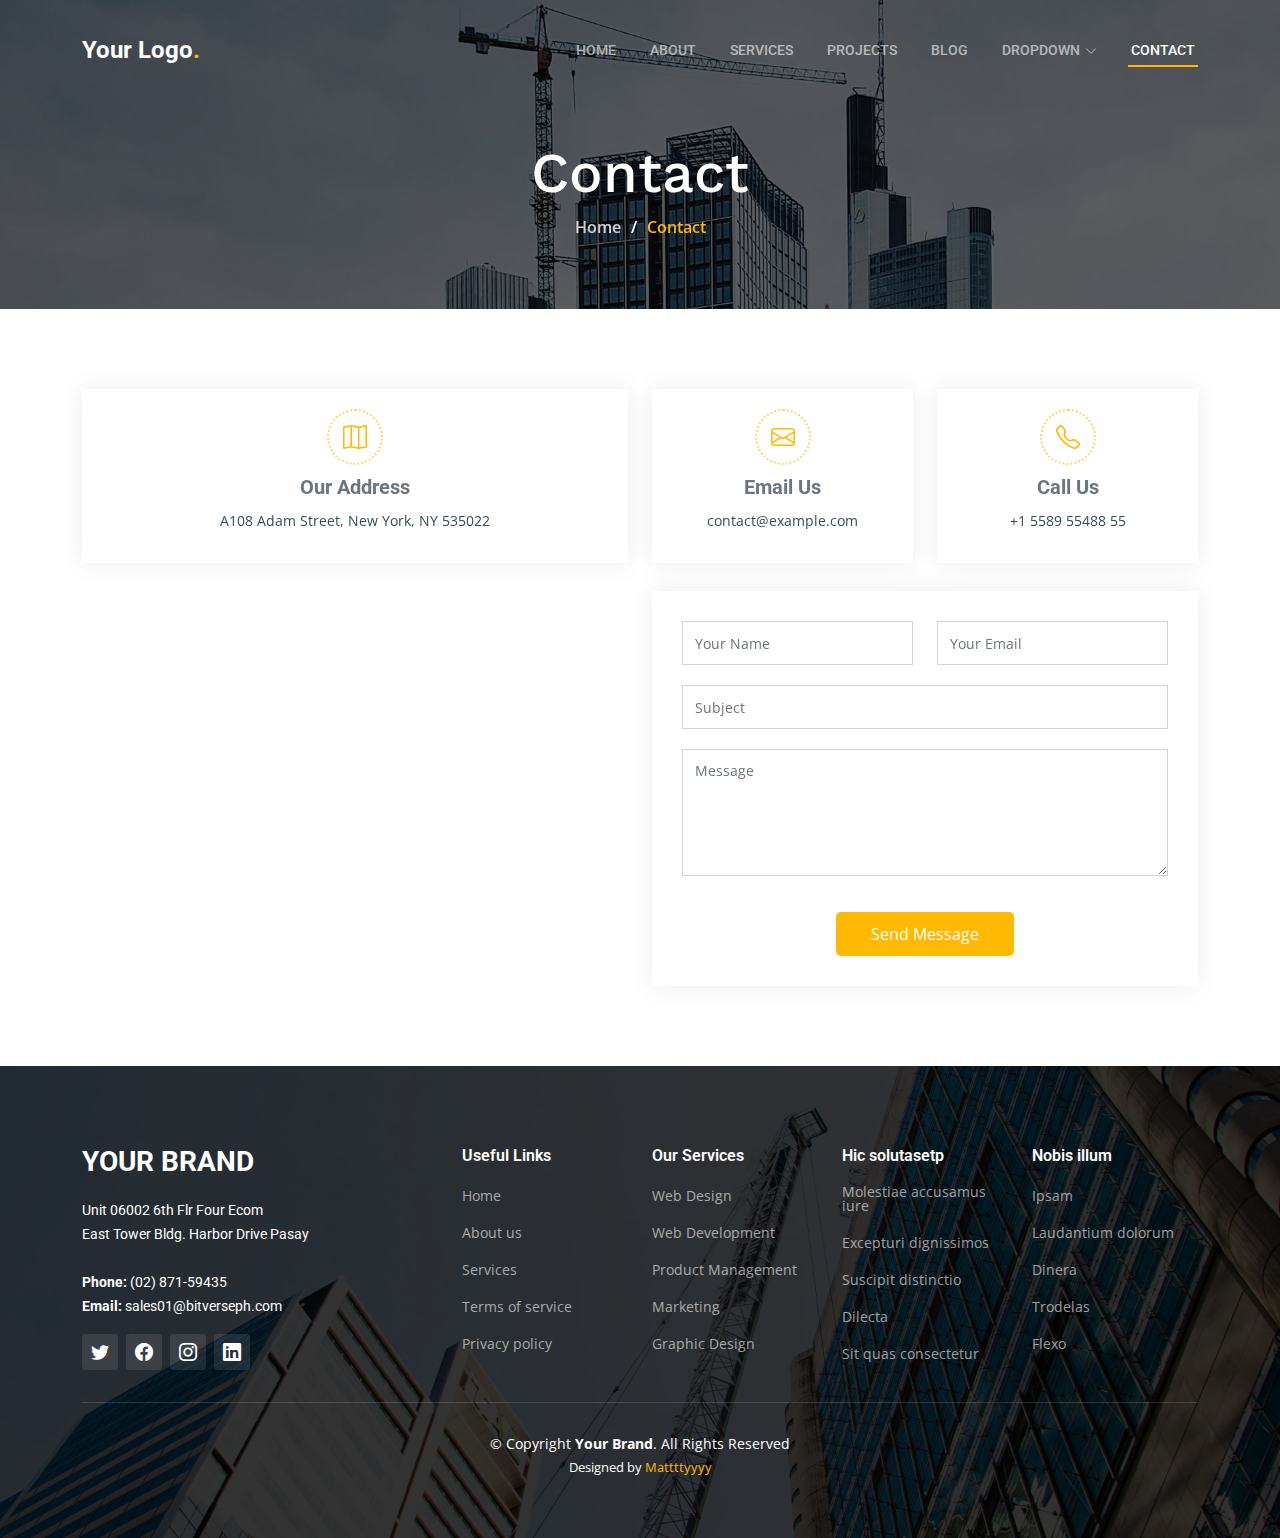
==== contact.html @ 92b9a527 "feat: init commit" ====
<!DOCTYPE html>
<html lang="en">

<head>
  <meta charset="utf-8">
  <meta content="width=device-width, initial-scale=1.0" name="viewport">

  <title>Your Brand - Contact</title>
  <meta content="" name="description">
  <meta content="" name="keywords">

  <!-- Favicons -->
  <link href="assets/img/favicon.png" rel="icon">
  <link href="assets/img/apple-touch-icon.png" rel="apple-touch-icon">

  <!-- Google Fonts -->
  <link rel="preconnect" href="https://fonts.googleapis.com">
  <link rel="preconnect" href="https://fonts.gstatic.com" crossorigin>
  <link href="https://fonts.googleapis.com/css2?family=Open+Sans:ital,wght@0,300;0,400;0,500;0,600;0,700;1,300;1,400;1,600;1,700&family=Roboto:ital,wght@0,300;0,400;0,500;0,600;0,700;1,300;1,400;1,500;1,600;1,700&family=Work+Sans:ital,wght@0,300;0,400;0,500;0,600;0,700;1,300;1,400;1,500;1,600;1,700&display=swap" rel="stylesheet">

  <!-- Vendor CSS Files -->
  <link href="assets/vendor/bootstrap/css/bootstrap.min.css" rel="stylesheet">
  <link href="assets/vendor/bootstrap-icons/bootstrap-icons.css" rel="stylesheet">
  <link href="assets/vendor/fontawesome-free/css/all.min.css" rel="stylesheet">
  <link href="assets/vendor/aos/aos.css" rel="stylesheet">
  <link href="assets/vendor/glightbox/css/glightbox.min.css" rel="stylesheet">
  <link href="assets/vendor/swiper/swiper-bundle.min.css" rel="stylesheet">

  <!-- Template Main CSS File -->
  <link href="assets/css/main.css" rel="stylesheet">
</head>

<body>

  <!-- ======= Header ======= -->
  <header id="header" class="header d-flex align-items-center">
    <div class="container-fluid container-xl d-flex align-items-center justify-content-between">

      <a href="index.html" class="logo d-flex align-items-center">
        <!-- Uncomment the line below if you also wish to use an image logo -->
        <!-- <img src="assets/img/logo.png" alt=""> -->
        <h1>Your Logo<span>.</span></h1>
      </a>

      <i class="mobile-nav-toggle mobile-nav-show bi bi-list"></i>
      <i class="mobile-nav-toggle mobile-nav-hide d-none bi bi-x"></i>
      <nav id="navbar" class="navbar">
        <ul>
          <li><a href="index.html">Home</a></li>
          <li><a href="about.html">About</a></li>
          <li><a href="services.html">Services</a></li>
          <li><a href="projects.html">Projects</a></li>
          <li><a href="blog.html">Blog</a></li>
          <li class="dropdown"><a href="#"><span>Dropdown</span> <i class="bi bi-chevron-down dropdown-indicator"></i></a>
            <ul>
              <li><a href="#">Dropdown 1</a></li>
              <li class="dropdown"><a href="#"><span>Deep Dropdown</span> <i class="bi bi-chevron-down dropdown-indicator"></i></a>
                <ul>
                  <li><a href="#">Deep Dropdown 1</a></li>
                  <li><a href="#">Deep Dropdown 2</a></li>
                  <li><a href="#">Deep Dropdown 3</a></li>
                  <li><a href="#">Deep Dropdown 4</a></li>
                  <li><a href="#">Deep Dropdown 5</a></li>
                </ul>
              </li>
              <li><a href="#">Dropdown 2</a></li>
              <li><a href="#">Dropdown 3</a></li>
              <li><a href="#">Dropdown 4</a></li>
            </ul>
          </li>
          <li><a href="contact.html" class="active">Contact</a></li>
        </ul>
      </nav><!-- .navbar -->

    </div>
  </header><!-- End Header -->

  <main id="main">

    <!-- ======= Breadcrumbs ======= -->
    <div class="breadcrumbs d-flex align-items-center" style="background-image: url('assets/img/breadcrumbs-bg.jpg');">
      <div class="container position-relative d-flex flex-column align-items-center" data-aos="fade">

        <h2>Contact</h2>
        <ol>
          <li><a href="index.html">Home</a></li>
          <li>Contact</li>
        </ol>

      </div>
    </div><!-- End Breadcrumbs -->

    <!-- ======= Contact Section ======= -->
    <section id="contact" class="contact">
      <div class="container" data-aos="fade-up" data-aos-delay="100">

        <div class="row gy-4">
          <div class="col-lg-6">
            <div class="info-item  d-flex flex-column justify-content-center align-items-center">
              <i class="bi bi-map"></i>
              <h3>Our Address</h3>
              <p>A108 Adam Street, New York, NY 535022</p>
            </div>
          </div><!-- End Info Item -->

          <div class="col-lg-3 col-md-6">
            <div class="info-item d-flex flex-column justify-content-center align-items-center">
              <i class="bi bi-envelope"></i>
              <h3>Email Us</h3>
              <p>contact@example.com</p>
            </div>
          </div><!-- End Info Item -->

          <div class="col-lg-3 col-md-6">
            <div class="info-item  d-flex flex-column justify-content-center align-items-center">
              <i class="bi bi-telephone"></i>
              <h3>Call Us</h3>
              <p>+1 5589 55488 55</p>
            </div>
          </div><!-- End Info Item -->

        </div>

        <div class="row gy-4 mt-1">

          <div class="col-lg-6 ">
            <iframe src="https://www.google.com/maps/embed?pb=!1m14!1m8!1m3!1d12097.433213460943!2d-74.0062269!3d40.7101282!3m2!1i1024!2i768!4f13.1!3m3!1m2!1s0x0%3A0xb89d1fe6bc499443!2sDowntown+Conference+Center!5e0!3m2!1smk!2sbg!4v1539943755621" frameborder="0" style="border:0; width: 100%; height: 384px;" allowfullscreen></iframe>
          </div><!-- End Google Maps -->

          <div class="col-lg-6">
            <form action="forms/contact.php" method="post" role="form" class="php-email-form">
              <div class="row gy-4">
                <div class="col-lg-6 form-group">
                  <input type="text" name="name" class="form-control" id="name" placeholder="Your Name" required>
                </div>
                <div class="col-lg-6 form-group">
                  <input type="email" class="form-control" name="email" id="email" placeholder="Your Email" required>
                </div>
              </div>
              <div class="form-group">
                <input type="text" class="form-control" name="subject" id="subject" placeholder="Subject" required>
              </div>
              <div class="form-group">
                <textarea class="form-control" name="message" rows="5" placeholder="Message" required></textarea>
              </div>
              <div class="my-3">
                <div class="loading">Loading</div>
                <div class="error-message"></div>
                <div class="sent-message">Your message has been sent. Thank you!</div>
              </div>
              <div class="text-center"><button type="submit">Send Message</button></div>
            </form>
          </div><!-- End Contact Form -->

        </div>

      </div>
    </section><!-- End Contact Section -->

  </main><!-- End #main -->

  <!-- ======= Footer ======= -->
  <footer id="footer" class="footer">

    <div class="footer-content position-relative">
      <div class="container">
        <div class="row">

          <div class="col-lg-4 col-md-6">
            <div class="footer-info">
              <h3>Your Brand</h3>
              <p>
                Unit 06002 6th Flr Four Ecom <br>
                East Tower Bldg. Harbor Drive Pasay<br><br>
                <strong>Phone:</strong> (02) 871-59435<br>
                <strong>Email:</strong> sales01@bitverseph.com<br>
              </p>
              <div class="social-links d-flex mt-3">
                <a href="#" class="d-flex align-items-center justify-content-center"><i class="bi bi-twitter"></i></a>
                <a href="#" class="d-flex align-items-center justify-content-center"><i class="bi bi-facebook"></i></a>
                <a href="#" class="d-flex align-items-center justify-content-center"><i class="bi bi-instagram"></i></a>
                <a href="#" class="d-flex align-items-center justify-content-center"><i class="bi bi-linkedin"></i></a>
              </div>
            </div>
          </div><!-- End footer info column-->

          <div class="col-lg-2 col-md-3 footer-links">
            <h4>Useful Links</h4>
            <ul>
              <li><a href="#">Home</a></li>
              <li><a href="#">About us</a></li>
              <li><a href="#">Services</a></li>
              <li><a href="#">Terms of service</a></li>
              <li><a href="#">Privacy policy</a></li>
            </ul>
          </div><!-- End footer links column-->

          <div class="col-lg-2 col-md-3 footer-links">
            <h4>Our Services</h4>
            <ul>
              <li><a href="#">Web Design</a></li>
              <li><a href="#">Web Development</a></li>
              <li><a href="#">Product Management</a></li>
              <li><a href="#">Marketing</a></li>
              <li><a href="#">Graphic Design</a></li>
            </ul>
          </div><!-- End footer links column-->

          <div class="col-lg-2 col-md-3 footer-links">
            <h4>Hic solutasetp</h4>
            <ul>
              <li><a href="#">Molestiae accusamus iure</a></li>
              <li><a href="#">Excepturi dignissimos</a></li>
              <li><a href="#">Suscipit distinctio</a></li>
              <li><a href="#">Dilecta</a></li>
              <li><a href="#">Sit quas consectetur</a></li>
            </ul>
          </div><!-- End footer links column-->

          <div class="col-lg-2 col-md-3 footer-links">
            <h4>Nobis illum</h4>
            <ul>
              <li><a href="#">Ipsam</a></li>
              <li><a href="#">Laudantium dolorum</a></li>
              <li><a href="#">Dinera</a></li>
              <li><a href="#">Trodelas</a></li>
              <li><a href="#">Flexo</a></li>
            </ul>
          </div><!-- End footer links column-->

        </div>
      </div>
    </div>

    <div class="footer-legal text-center position-relative">
      <div class="container">
        <div class="copyright">
          &copy; Copyright <strong><span>Your Brand</span></strong>. All Rights Reserved
        </div>
        <div class="credits">
          Designed by <a href="https://mattttyyyy.github.io/webportfolio">Mattttyyyy</a>
        </div>
      </div>
    </div>

  </footer>
  <!-- End Footer -->

  <a href="#" class="scroll-top d-flex align-items-center justify-content-center"><i class="bi bi-arrow-up-short"></i></a>

  <div id="preloader"></div>

  <!-- Vendor JS Files -->
  <script src="assets/vendor/bootstrap/js/bootstrap.bundle.min.js"></script>
  <script src="assets/vendor/aos/aos.js"></script>
  <script src="assets/vendor/glightbox/js/glightbox.min.js"></script>
  <script src="assets/vendor/isotope-layout/isotope.pkgd.min.js"></script>
  <script src="assets/vendor/swiper/swiper-bundle.min.js"></script>
  <script src="assets/vendor/purecounter/purecounter_vanilla.js"></script>
  <script src="assets/vendor/php-email-form/validate.js"></script>

  <!-- Template Main JS File -->
  <script src="assets/js/main.js"></script>

</body>

</html>
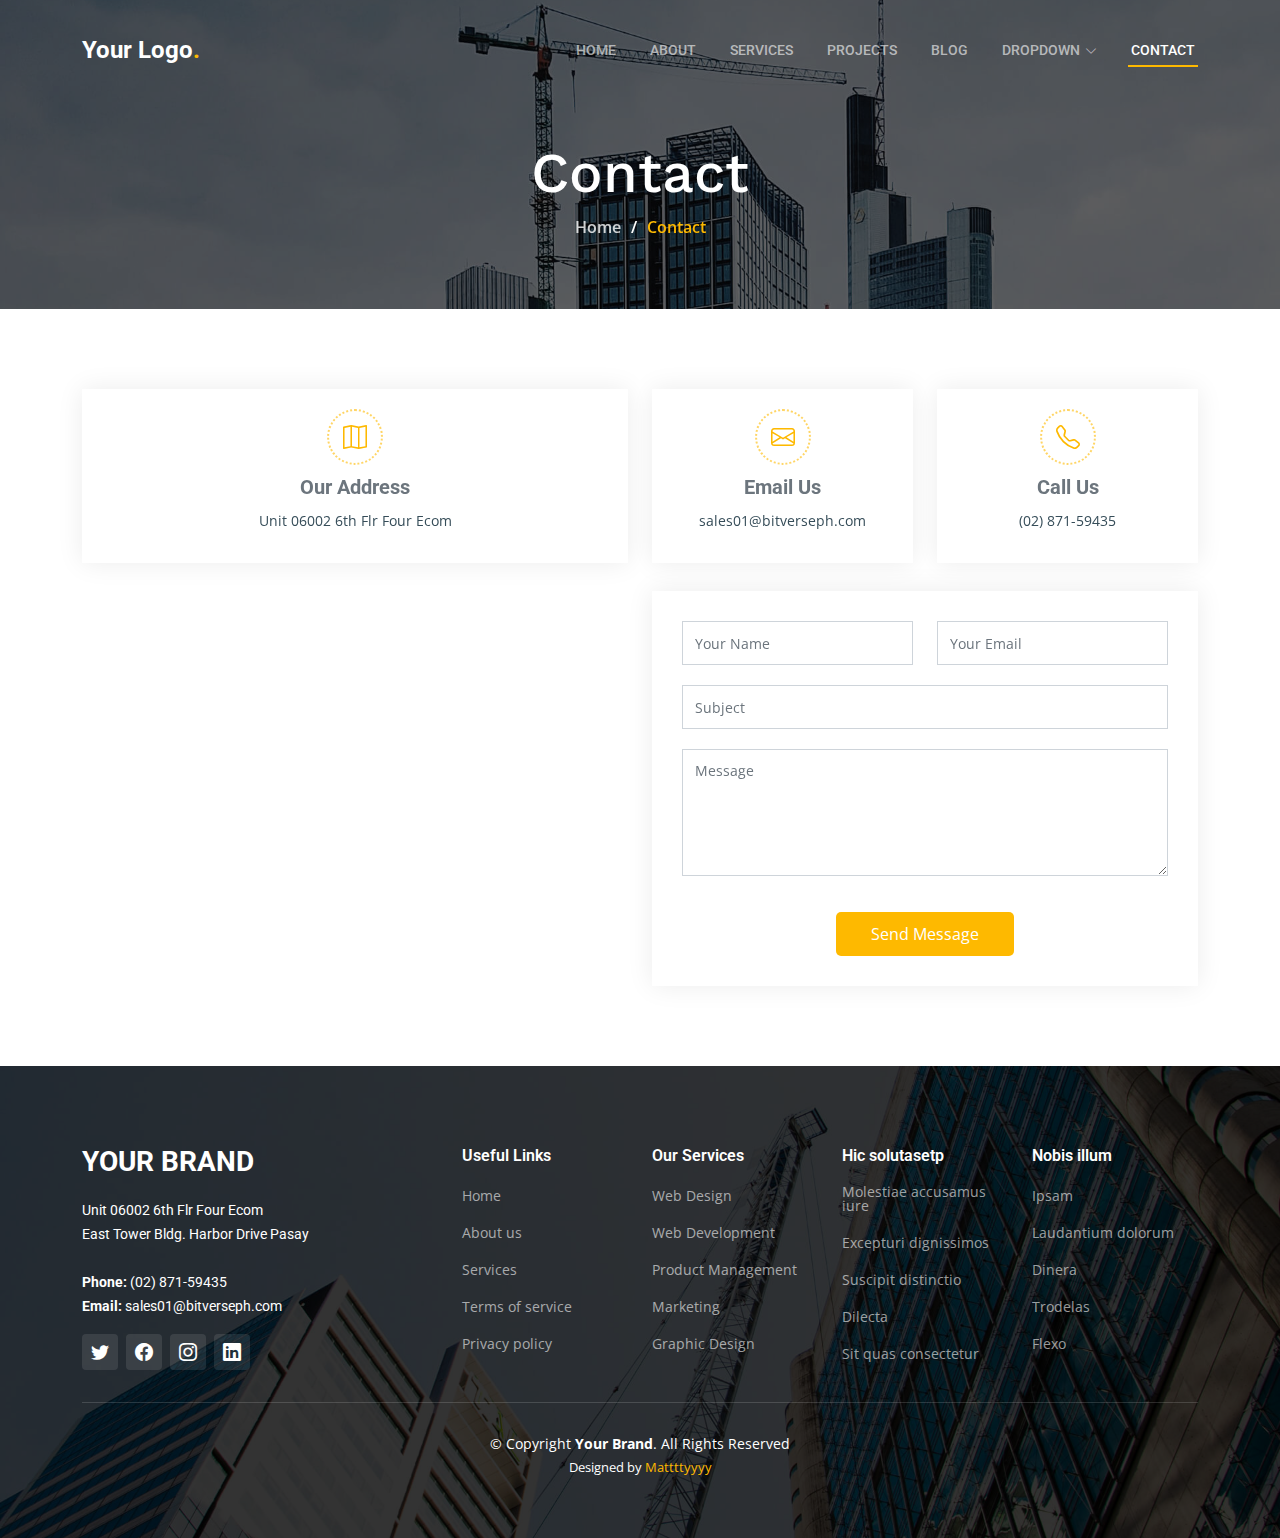
==== commit 1f12b855: "feat: contact address" ====
--- a/contact.html
+++ b/contact.html
@@ -99,7 +99,7 @@
             <div class="info-item  d-flex flex-column justify-content-center align-items-center">
               <i class="bi bi-map"></i>
               <h3>Our Address</h3>
-              <p>A108 Adam Street, New York, NY 535022</p>
+              <p>Unit 06002 6th Flr Four Ecom</p>
             </div>
           </div><!-- End Info Item -->
 
@@ -107,7 +107,7 @@
             <div class="info-item d-flex flex-column justify-content-center align-items-center">
               <i class="bi bi-envelope"></i>
               <h3>Email Us</h3>
-              <p>contact@example.com</p>
+              <p>sales01@bitverseph.com</p>
             </div>
           </div><!-- End Info Item -->
 
@@ -115,7 +115,7 @@
             <div class="info-item  d-flex flex-column justify-content-center align-items-center">
               <i class="bi bi-telephone"></i>
               <h3>Call Us</h3>
-              <p>+1 5589 55488 55</p>
+              <p>(02) 871-59435</p>
             </div>
           </div><!-- End Info Item -->
 
@@ -124,7 +124,7 @@
         <div class="row gy-4 mt-1">
 
           <div class="col-lg-6 ">
-            <iframe src="https://www.google.com/maps/embed?pb=!1m14!1m8!1m3!1d12097.433213460943!2d-74.0062269!3d40.7101282!3m2!1i1024!2i768!4f13.1!3m3!1m2!1s0x0%3A0xb89d1fe6bc499443!2sDowntown+Conference+Center!5e0!3m2!1smk!2sbg!4v1539943755621" frameborder="0" style="border:0; width: 100%; height: 384px;" allowfullscreen></iframe>
+            <iframe src="https://www.google.com/maps/embed?pb=!1m18!1m12!1m3!1d3862.0175318280553!2d120.98062987556226!3d14.540989885938332!2m3!1f0!2f0!3f0!3m2!1i1024!2i768!4f13.1!3m3!1m2!1s0x3397cbe3780f391d%3A0xb36dacc0c06151d4!2sFour%20E-Com%20Center%20East%20Entrance!5e0!3m2!1sen!2sph!4v1684832049633!5m2!1sen!2sph" frameborder="0" style="border:0; width: 100%; height: 384px;" allowfullscreen></iframe>
           </div><!-- End Google Maps -->
 
           <div class="col-lg-6">
